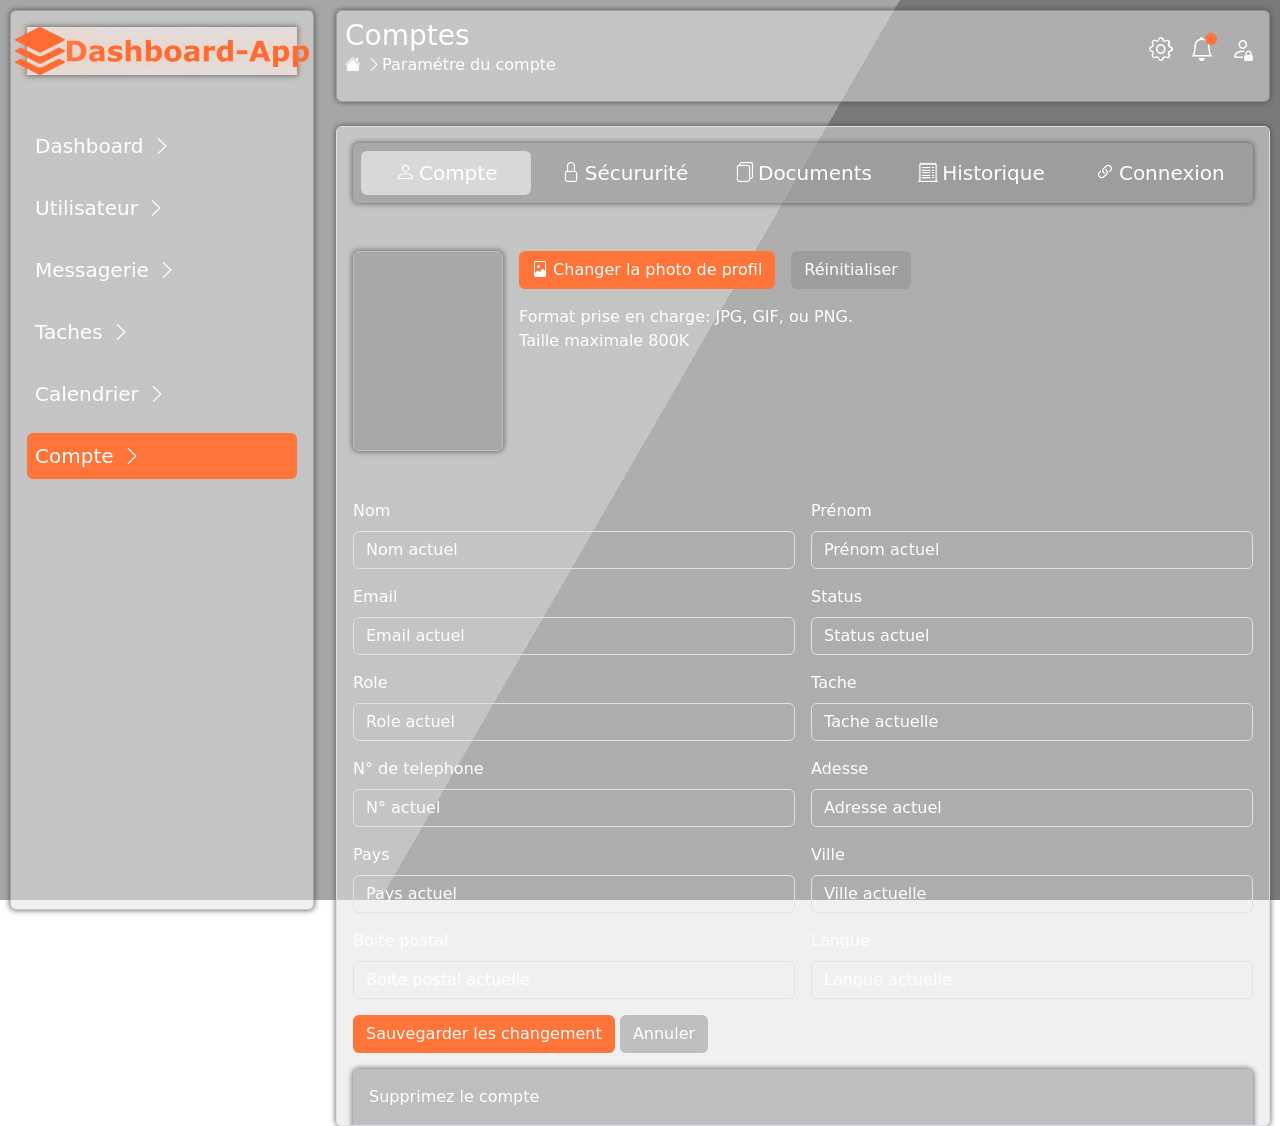
==== Comptes.html @ d842d10e "Mon prémier commit" ====
<!doctype html>
<html lang="en">

<head>
    <meta charset="utf-8">
    <meta name="viewport" content="width=device-width, initial-scale=1">
    <title>Compte</title>
    <link href="https://cdn.jsdelivr.net/npm/bootstrap@5.3.8/dist/css/bootstrap.min.css" rel="stylesheet"
        integrity="sha384-sRIl4kxILFvY47J16cr9ZwB07vP4J8+LH7qKQnuqkuIAvNWLzeN8tE5YBujZqJLB" crossorigin="anonymous">
    <link rel="stylesheet" href="https://cdn.jsdelivr.net/npm/bootstrap-icons@1.13.1/font/bootstrap-icons.min.css">
    <link rel="stylesheet" href="Style2.css">
</head>

<body>

    <div class="bg"></div>
    <div class="bg bg2"></div>
    <div class="bg bg3"></div>

    <aside class="card SidBar d-flex position-fixed aside_Compte "
        style="width: 19rem; height: 100vh; margin-left: 10px;">

        <div class="card-body">
            <div class="d-flex justify-content-center align-items-center gap-2 mb-3 fs-5 Dasboard-App">
                <img src="Image&Icone_Dasboard/Logo.png" alt="">
            </div>

            <div class="mt-5 text-white d-flex flex-column gap-3">
                <article class="d-flex gap-2 fs-5 p-2 rounded navigation">
                    <a href="Dasboard.html" class="card-link nav-link">Dashboard</a>
                    <i class="bi bi-chevron-right"></i>
                </article>
                <article class="d-flex gap-2 fs-5 p-2 rounded navigation">
                    <a href="Utilisateurs.html" class="card-link nav-link">Utilisateur</a>
                    <i class="bi bi-chevron-right"></i>
                </article>
                <article class="d-flex gap-2 fs-5 p-2 rounded navigation">
                    <a href="Messagerie.html" class="card-link nav-link">Messagerie</a>
                    <i class="bi bi-chevron-right"></i>
                </article>
                <article class="d-flex gap-2 fs-5 p-2 rounded navigation">
                    <a href="Taches.html" class="card-link nav-link">Taches</a>
                    <i class="bi bi-chevron-right"></i>
                </article>
                <article class="d-flex gap-2 fs-5 p-2 rounded navigation">
                    <a href="#" class="card-link nav-link">Calendrier</a>
                    <i class="bi bi-chevron-right"></i>
                </article>
                <article class="d-flex gap-2 fs-5 p-2 rounded navigation navigation_active">
                    <a href="Comptes.html" class="card-link nav-link">Compte</a>
                    <i class="bi bi-chevron-right"></i>
                </article>

            </div>

        </div>
    </aside>

    <nav class="card p-2 d-flex flex-row justify-content-between align-items-center text-white sticky-top compte_navig">

        <div class="">
            <h3 class="m-0">Comptes </h3>
            <p><i class="bi bi-house-fill"></i> <i class="bi bi-chevron-right"></i>Paramétre du compte</p>
        </div>

        <div>
            <button class="border-0 text-white fs-4" style="background-color: transparent;">
                <a class="nav-link" href="#"><i class="bi bi-gear"></i></a>
            </button>
            <button class="border-0 text-white fs-4" style="background-color: transparent;">
                <a class="nav-link" href="#"><i class="bi bi-bell"></i></a>
                <article class="Message"></article>
            </button>
            <button class="border-0 text-white fs-4" style="background-color: transparent;">
                <a class="nav-link" href="index.html"><i class="bi bi-person-lock"></i></a>
            </button>
        </div>

    </nav>




    <main class="mt-4 p-3 rounded border compte_navig card_scrolling sticky-top">


        <div class="card border-0 bg-transparent d-flex flex-row gap-2 p-2 mb-5 carte_Niger  compte_navig">
            <button class="btn d-flex align-items-center justify-content-center text-white w-100 btn_Messagenav">
                <a class="nav-link d-flex align-items-center gap-1" href="#"> <i class="bi bi-person fs-5"></i>
                    <p class="m-0 fs-5">Compte</p>
                </a>
            </button>
            <button class="btn d-flex align-items-center justify-content-center text-white w-100 btn_Messagenav1">
                <a class="nav-link d-flex align-items-center gap-1" href="#"> <i class="bi bi-lock fs-5"></i>
                    <p class="m-0 fs-5">Sécururité</p>
                </a>
            </button>
            <button class="btn d-flex align-items-center justify-content-center text-white w-100 btn_Messagenav1">
                <a class="nav-link d-flex align-items-center gap-1" href="#"> <i class="bi bi-files fs-5"></i>
                    <p class="m-0 fs-5">Documents</p>
                </a>
            </button>
            <button class="btn d-flex align-items-center justify-content-center text-white w-100 btn_Messagenav1">
                <a class="nav-link d-flex align-items-center gap-1" href="#"> <i class="bi bi-receipt-cutoff fs-5"></i>
                    <p class="m-0 fs-5">Historique</p>
                </a>
            </button>
            <button class="btn d-flex align-items-center justify-content-center text-white w-100 btn_Messagenav1">
                <a class="nav-link d-flex align-items-center gap-1" href="#"> <i class="bi bi-link-45deg fs-5"></i>
                    <p class="m-0 fs-5">Connexion</p>
                </a>
            </button>
        </div>


        <div>

            <section class="d-flex gap-3">
                <input class="border-0 rounded carte_Niger" type="image" src="" alt="" style="height: 200px; width: 150px;">
                <div class="text-white">
                    <article class="d-flex gap-3 mb-3">
                        <button class="btn text-white btn-Utilisateur "><i class="bi bi-file-image"></i> Changer la
                            photo de
                            profil</button>
                        <button class="btn text-white Table_Ranger">Réinitialiser</button>
                    </article>
                    <p>Format prise en charge: JPG, GIF, ou PNG. <br> Taille maximale 800K </p>
                </div>
            </section>


            <form class="text-white mt-5" action="">
                <div class="d-flex flex-row gap-3 mb-3">
                    <div class="w-100">
                        <label for="validationDefault01" class="form-label">Nom</label>
                        <input type="text" class="form-control bg-transparent boder" id="validationDefault01" value=""
                            required placeholder="Nom actuel">
                    </div>
                    <div class="w-100">
                        <label for="validationDefault02" class="form-label">Prénom</label>
                        <input type="text" class="form-control bg-transparent boder" id="validationDefault02" value=""
                            required placeholder="Prénom actuel">
                    </div>
                </div>
                <div class="d-flex flex-row gap-3 mb-3">
                    <div class="w-100">
                        <label for="validationDefault01" class="form-label">Email</label>
                        <input type="email" class="form-control bg-transparent boder" id="validationDefault01" value=""
                            required placeholder="Email actuel">
                    </div>
                    <div class="w-100">
                        <label for="validationDefault02" class="form-label">Status</label>
                        <input type="text" class="form-control bg-transparent boder" id="validationDefault02" value=""
                            required placeholder="Status actuel">
                    </div>
                </div>
                <div class="d-flex flex-row gap-3 mb-3">
                    <div class="w-100">
                        <label for="validationDefault01" class="form-label">Role</label>
                        <input type="text" class="form-control bg-transparent boder" id="validationDefault01" value=""
                            required placeholder="Role actuel">
                    </div>
                    <div class="w-100">
                        <label for="validationDefault02" class="form-label">Tache</label>
                        <input type="text" class="form-control bg-transparent boder" id="validationDefault02" value=""
                            required placeholder="Tache actuelle">
                    </div>
                </div>
                <div class="d-flex flex-row gap-3 mb-3">
                    <div class="w-100">
                        <label for="validationDefault01" class="form-label">N° de telephone</label>
                        <input type="tel" class="form-control bg-transparent boder" id="validationDefault01" value=""
                            required placeholder="N° actuel">
                    </div>
                    <div class="w-100">
                        <label for="validationDefault02" class="form-label">Adesse</label>
                        <input type="text" class="form-control bg-transparent boder" id="validationDefault02" value=""
                            required placeholder="Adresse actuel">
                    </div>
                </div>
                <div class="d-flex flex-row gap-3 mb-3">
                    <div class="w-100">
                        <label for="validationDefault01" class="form-label">Pays</label>
                        <input type="text" class="form-control bg-transparent boder" id="validationDefault01" value=""
                            required placeholder="Pays actuel">
                    </div>
                    <div class="w-100">
                        <label for="validationDefault02" class="form-label">Ville</label>
                        <input type="text" class="form-control bg-transparent boder" id="validationDefault02" value=""
                            required placeholder="Ville actuelle">
                    </div>
                </div>
                <div class="d-flex flex-row gap-3 mb-3">
                    <div class="w-100">
                        <label for="validationDefault01" class="form-label">Boite postal</label>
                        <input type="text" class="form-control bg-transparent boder" id="validationDefault01" value=""
                            required placeholder="Boite postal actuelle">
                    </div>
                    <div class="w-100">
                        <label for="validationDefault02" class="form-label">Langue</label>
                        <input type="text" class="form-control bg-transparent boder" id="validationDefault02" value=""
                            required placeholder="Langue actuelle">
                    </div>
                </div>

                <button class="btn text-white btn-Utilisateur">Sauvegarder les changement</button>
                <button class="btn text-white Table_Ranger">Annuler</button>
            </form>

        </div>


        <div class="text-white border-1 rounded p-3 mt-3 carte_Niger compte_navig">
            <p>Supprimez le compte</p>
            <div class="card bg-transparent p-2 px-5 Prevention">
                <h5>Etes vous sur de vouloir supprimer ce compte ?</h5>
                <p>Une fois que vous aurez supprimer ce compte vous ne pourrez plus le récupérer</p>
            </div>
            <div class="mt-2">
                <input type="checkbox" name="" id="flexCheckDefault">
                <label for="flexCheckDefault">Je confirme la suppression du compte</label>
            </div>
        </div>

    </main>




    <script src="https://cdn.jsdelivr.net/npm/bootstrap@5.3.8/dist/js/bootstrap.bundle.min.js"
        integrity="sha384-FKyoEForCGlyvwx9Hj09JcYn3nv7wiPVlz7YYwJrWVcXK/BmnVDxM+D2scQbITxI"
        crossorigin="anonymous"></script>
</body>

</html>
---- Style2.css ----
/* -------------------------Partie_Dashboard------------------------- */

html {
  height: 100%;
}

body {
  margin: 0;
}

.bg {
  animation: slide 4s ease-in-out infinite alternate;
  background-image: linear-gradient(-60deg, lab(43.6% 0 -0.01) 50%, rgb(154, 155, 156) 50%);
  bottom: 0;
  left: -50%;
  opacity: .5;
  position: fixed;
  right: -50%;
  top: 0;
  z-index: -1;
}

.bg2 {
  animation-direction: alternate-reverse;
  animation-duration: 5s;
}

.bg3 {
  animation-duration: 5s;
}

.content {
  border-radius: .25em;
  box-sizing: border-box;
  left: 50%;
  padding: 10vmin;
  position: fixed;
  top: 50%;
  transform: translate(-50%, -50%);
}

h1 {
  font-family: monospace;
}

@keyframes slide {
  0% {
    transform: translateX(-25%);
  }

  100% {
    transform: translateX(25%);
  }
}

.SidBar {
  background-color: rgb(225, 225, 225, 0.5);
  box-shadow: 0px 0px 5px 1px rgba(84, 79, 79, 0.75);
  top: 10px;
}

.Dasboard-App {
  color: #FE7439;
  box-shadow: 0px 0px 5px 1px rgba(84, 79, 79, 0.75);
  background-color: rgba(255, 255, 255, 0.5);
}
.navigation_active{
  background-color: #FE7439;
}
.navigation:hover {
  background-color: #FE7439;
  cursor: pointer;
  transition: 0.8s ease-in-out;
}

nav,
main {
  box-shadow: 0px 0px 5px 1px rgba(84, 79, 79, 0.75) !important;
  background-color: rgb(225, 225, 225, 0.5) !important;
  margin-left: 21rem !important;
  margin-right: 10px;
  margin-top: 10px;
}

.Message {
  height: 12px;
  width: 12px;
  background-color: #FE7439;
  border-radius: 50%;
  position: relative;
  top: -35px;
  left: 15px;
}

.carte_Niger {
  background-color: rgba(143, 142, 142, 0.5) !important;
  box-shadow: 0px 0px 5px 1px rgba(84, 79, 79, 0.75) !important;
}

.Graphique {
  height: 120px;
  width: 120px;
}

.Indicateur,
.Indicateur1,
.Indicateur3 {
  height: 20px;
  width: 20px;
  background-color: aliceblue;
}

.Indicateur1 {
  background-color: #FE7439;
}

.Indicateur3 {
  background-color: #963004;
}
.divColor, .divColor2, .divColor3{
  height: 15px;
  width: 50px;
  background-color: #FE7439;
}
.divColor2{
  background-color: #963004 !important;
}
.divColor3{
  background-color: aliceblue !important;
}
.Lorem_noti {
  box-shadow: 0px 1px 6px 6px rgba(172, 161, 161, 0.75);
  background-color: rgb(189, 189, 187);
}

.JD {
  height: 40px;
  width: 40px;
  background-color: rgb(219, 221, 222);
  color: #FE7439;
}
.card_scrolling {
  height: 911px;
  overflow-y: auto;
}
@media (max-width: 1440px) {
  .card_scrolling{
    height: 1000px !important;
  }
}
@media (max-width: 1024px) {
  .card_scrolling{
    height: 1000px !important;
  }
}
@media (max-width: 1024px) {
  .Dasboard_contenaire {
    display: flex !important;
    flex-direction: column !important;
  }
}

/* ---------------_____Css Pour utilisateurs______-------------------- */
.btn-Expoter {
  background-color: #828282 !important;
}

.btn-Utilisateur {
  background-color: #FE7439;
}

.input-Recherche::placeholder {
  color: white !important;
}

.input-Recherche {
  outline: none;
}

tr,
th,
td {
  background-color: transparent !important;
  color: white !important;
}

.Table_Ranger {
  background-color: rgba(143, 142, 142, 0.5) !important;
}

table {
  border-collapse: separate !important;
  border-spacing: 0 10px !important;
  /* 0 = horizontal, 10px = vertical entre les tr */
}

/* ______________----------------Css pour la messagerie-----------------___________________ */

.btn_Messagenav,
.btn_Messagenav1:hover {
  background-color: rgba(255, 255, 255, 0.547) !important;
  transition: 0.5s ease-in-out;
  opacity: 1;
}
@media (max-width: 1024px) {
  .Messagerie_main, .Nav_Messagerie{
    width: 100% !important;
  }
}
@media (max-width: 1024px) {
  .aside_Compte,.asside_messagerie{
    height: 100% !important;
  }
}
/* _____________---------------Css pour Compte---------------_______________ */
.Compte_nav {
  margin-left: 21rem;
  margin-right: 10px;
  top: 10px;
}

input::placeholder {
  color: white !important;
}

.Prevention {
  background-color: #d2b4a6 !important;
  color: #FE7439;
}
@media (max-width: 1024px) {
  .compte_navig{
    width: 100% !important;
  }
}
/* __________________________----------------Css pour les taches-----------------___________________________ */
.Statut_tache {
  transition: 0.5s ease-in-out;
  opacity: 1;
  background: #F16B38;
  background: linear-gradient(180deg, rgba(241, 107, 56, 1) 16%, rgba(237, 176, 164, 0) 100%);
}
.JD1, .JD2, .JD3, .JD4 {
  height: 35px;
  width: 35px;
  background-color: rgb(184, 187, 189);
  color: #FE7439;
}
.JD1{
  position: relative;
  left: 12px;
}
.JD1{
  background-color: #e6e6e6b8 !important;
}
.JD2{
  background-color: #e6e6e6b8 !important;
}
.JD3{
  position: relative;
  right: 13px;
  background-color: #e6e6e6b8 !important;
}
.JD4{
  position: relative;
  right: 29px;
  background-color: #e6e6e6b8 !important;
}

@media (max-width: 1024px) {
  .aside_Tache{
    width: 18rem;
  }
}
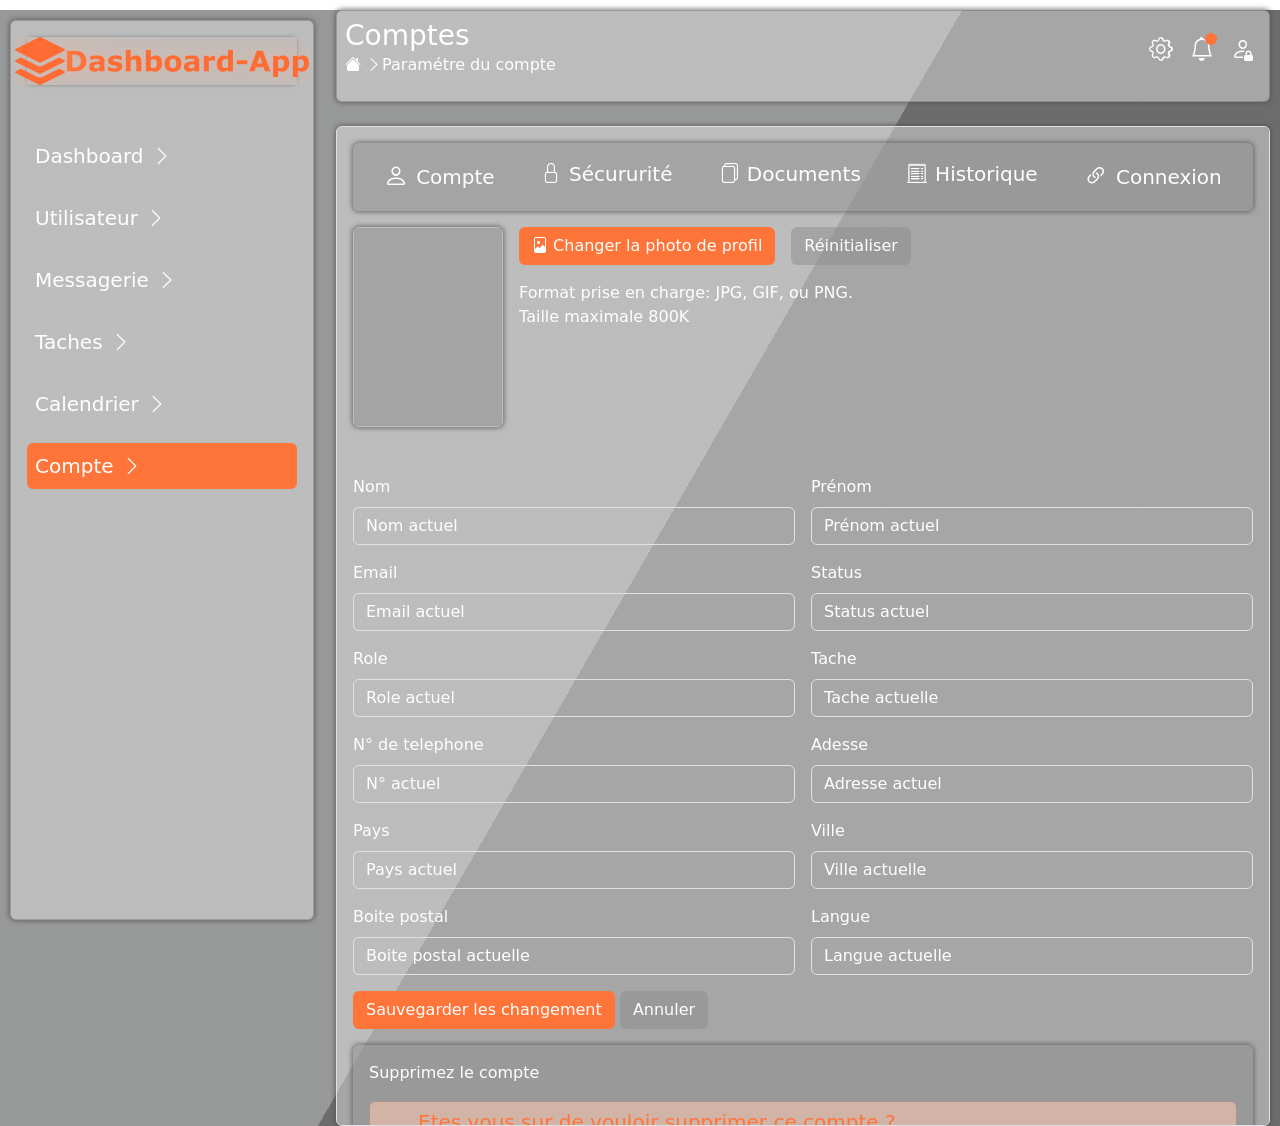
==== commit 7589f52a: "Correction Daouda" ====
--- a/Comptes.html
+++ b/Comptes.html
@@ -17,11 +17,12 @@
     <div class="bg bg2"></div>
     <div class="bg bg3"></div>
 
-    <aside class="card SidBar d-flex position-fixed aside_Compte "
+    <aside class="card SidBar d-flex position-fixed aside_Compte"
         style="width: 19rem; height: 100vh; margin-left: 10px;">
 
         <div class="card-body">
-            <div class="d-flex justify-content-center align-items-center gap-2 mb-3 fs-5 Dasboard-App">
+            <div class="d-flex justify-content-center align-items-center gap-2 mb-3 fs-5"
+                style="box-shadow: 0px 0px 5px -2px rgba(0,0,0,0.73);">
                 <img src="Image&Icone_Dasboard/Logo.png" alt="">
             </div>
 
@@ -84,142 +85,196 @@
     <main class="mt-4 p-3 rounded border compte_navig card_scrolling sticky-top">
 
 
-        <div class="card border-0 bg-transparent d-flex flex-row gap-2 p-2 mb-5 carte_Niger  compte_navig">
-            <button class="btn d-flex align-items-center justify-content-center text-white w-100 btn_Messagenav">
-                <a class="nav-link d-flex align-items-center gap-1" href="#"> <i class="bi bi-person fs-5"></i>
-                    <p class="m-0 fs-5">Compte</p>
-                </a>
-            </button>
-            <button class="btn d-flex align-items-center justify-content-center text-white w-100 btn_Messagenav1">
-                <a class="nav-link d-flex align-items-center gap-1" href="#"> <i class="bi bi-lock fs-5"></i>
-                    <p class="m-0 fs-5">Sécururité</p>
-                </a>
-            </button>
-            <button class="btn d-flex align-items-center justify-content-center text-white w-100 btn_Messagenav1">
-                <a class="nav-link d-flex align-items-center gap-1" href="#"> <i class="bi bi-files fs-5"></i>
-                    <p class="m-0 fs-5">Documents</p>
-                </a>
-            </button>
-            <button class="btn d-flex align-items-center justify-content-center text-white w-100 btn_Messagenav1">
-                <a class="nav-link d-flex align-items-center gap-1" href="#"> <i class="bi bi-receipt-cutoff fs-5"></i>
-                    <p class="m-0 fs-5">Historique</p>
-                </a>
-            </button>
-            <button class="btn d-flex align-items-center justify-content-center text-white w-100 btn_Messagenav1">
-                <a class="nav-link d-flex align-items-center gap-1" href="#"> <i class="bi bi-link-45deg fs-5"></i>
-                    <p class="m-0 fs-5">Connexion</p>
-                </a>
-            </button>
-        </div>
-
-
-        <div>
-
-            <section class="d-flex gap-3">
-                <input class="border-0 rounded carte_Niger" type="image" src="" alt="" style="height: 200px; width: 150px;">
-                <div class="text-white">
-                    <article class="d-flex gap-3 mb-3">
-                        <button class="btn text-white btn-Utilisateur "><i class="bi bi-file-image"></i> Changer la
-                            photo de
-                            profil</button>
-                        <button class="btn text-white Table_Ranger">Réinitialiser</button>
-                    </article>
-                    <p>Format prise en charge: JPG, GIF, ou PNG. <br> Taille maximale 800K </p>
+
+
+        <div class="carte_Niger rounded">
+
+            <ul class="nav nav-pills">
+
+                <div class="d-flex justify-content-around p-2 w-100">
+                    <li class="nav-item">
+                        <button
+                            class="nav-link active d-flex gap-2 align-items-center justify-content-center bg-transparent text-white w-100"
+                            data-bs-toggle="tab" data-bs-target="#Compte">
+                            <i class="bi bi-person fs-4"></i>
+                            <p class="m-0 fs-5">Compte</p>
+                        </button>
+                    </li>
+
+                    <li class="nav-item">
+                        <button
+                            class="nav-link d-flex gap-2 align-items-center justify-content-center bg-transparent text-white w-100"
+                            data-bs-toggle="tab" data-bs-target="#Securite">
+                            <i class="bi bi-lock fs-5"></i>
+                            <p class="m-0 fs-5">Sécururité</p>
+                        </button>
+                    </li>
+
+                    <li class="nav-item">
+                        <button
+                            class="nav-link d-flex gap-2 align-items-center justify-content-center bg-transparent text-white w-100"
+                            data-bs-toggle="tab" data-bs-target="#Document">
+                            <i class="bi bi-files fs-5"></i>
+                            <p class="m-0 fs-5">Documents</p>
+                        </button>
+                    </li>
+
+                    <li class="nav-item">
+                        <button
+                            class="nav-link d-flex gap-2 align-items-center justify-content-center bg-transparent text-white w-100"
+                            data-bs-toggle="tab" data-bs-target="#Historique">
+                            <i class="bi bi-receipt-cutoff fs-5"></i>
+                            <p class="m-0 fs-5">Historique</p>
+                        </button>
+                    </li>
+
+                    <li class="nav-item">
+                        <button
+                            class="nav-link d-flex gap-2 align-items-center justify-content-center bg-transparent text-white w-100"
+                            data-bs-toggle="tab" data-bs-target="#connexion">
+                            <i class="bi bi-link-45deg fs-4"></i>
+                            <p class="m-0 fs-5">Connexion</p>
+                        </button>
+                    </li>
                 </div>
-            </section>
-
-
-            <form class="text-white mt-5" action="">
-                <div class="d-flex flex-row gap-3 mb-3">
-                    <div class="w-100">
-                        <label for="validationDefault01" class="form-label">Nom</label>
-                        <input type="text" class="form-control bg-transparent boder" id="validationDefault01" value=""
-                            required placeholder="Nom actuel">
+
+            </ul>
+
+        </div>
+
+        <div class="tab-content mt-3">
+
+            <div class="tab-pane fade show active" id="Compte">
+
+                <div class="mt-3">
+
+                    <section class="d-flex gap-3">
+                        <input class="border-0 rounded carte_Niger" type="image" src="" alt=""
+                            style="height: 200px; width: 150px;">
+                        <div class="text-white">
+                            <article class="d-flex gap-3 mb-3">
+                                <button class="btn text-white btn-Utilisateur "><i class="bi bi-file-image"></i> Changer
+                                    la
+                                    photo de
+                                    profil</button>
+                                <button class="btn text-white Table_Ranger">Réinitialiser</button>
+                            </article>
+                            <p>Format prise en charge: JPG, GIF, ou PNG. <br> Taille maximale 800K </p>
+                        </div>
+                    </section>
+
+
+                    <form class="text-white mt-5" action="">
+                        <div class="d-flex flex-row gap-3 mb-3">
+                            <div class="w-100">
+                                <label for="validationDefault01" class="form-label">Nom</label>
+                                <input type="text" class="form-control bg-transparent boder" id="validationDefault01"
+                                    value="" required placeholder="Nom actuel">
+                            </div>
+                            <div class="w-100">
+                                <label for="validationDefault02" class="form-label">Prénom</label>
+                                <input type="text" class="form-control bg-transparent boder" id="validationDefault02"
+                                    value="" required placeholder="Prénom actuel">
+                            </div>
+                        </div>
+                        <div class="d-flex flex-row gap-3 mb-3">
+                            <div class="w-100">
+                                <label for="validationDefault01" class="form-label">Email</label>
+                                <input type="email" class="form-control bg-transparent boder" id="validationDefault01"
+                                    value="" required placeholder="Email actuel">
+                            </div>
+                            <div class="w-100">
+                                <label for="validationDefault02" class="form-label">Status</label>
+                                <input type="text" class="form-control bg-transparent boder" id="validationDefault02"
+                                    value="" required placeholder="Status actuel">
+                            </div>
+                        </div>
+                        <div class="d-flex flex-row gap-3 mb-3">
+                            <div class="w-100">
+                                <label for="validationDefault01" class="form-label">Role</label>
+                                <input type="text" class="form-control bg-transparent boder" id="validationDefault01"
+                                    value="" required placeholder="Role actuel">
+                            </div>
+                            <div class="w-100">
+                                <label for="validationDefault02" class="form-label">Tache</label>
+                                <input type="text" class="form-control bg-transparent boder" id="validationDefault02"
+                                    value="" required placeholder="Tache actuelle">
+                            </div>
+                        </div>
+                        <div class="d-flex flex-row gap-3 mb-3">
+                            <div class="w-100">
+                                <label for="validationDefault01" class="form-label">N° de telephone</label>
+                                <input type="tel" class="form-control bg-transparent boder" id="validationDefault01"
+                                    value="" required placeholder="N° actuel">
+                            </div>
+                            <div class="w-100">
+                                <label for="validationDefault02" class="form-label">Adesse</label>
+                                <input type="text" class="form-control bg-transparent boder" id="validationDefault02"
+                                    value="" required placeholder="Adresse actuel">
+                            </div>
+                        </div>
+                        <div class="d-flex flex-row gap-3 mb-3">
+                            <div class="w-100">
+                                <label for="validationDefault01" class="form-label">Pays</label>
+                                <input type="text" class="form-control bg-transparent boder" id="validationDefault01"
+                                    value="" required placeholder="Pays actuel">
+                            </div>
+                            <div class="w-100">
+                                <label for="validationDefault02" class="form-label">Ville</label>
+                                <input type="text" class="form-control bg-transparent boder" id="validationDefault02"
+                                    value="" required placeholder="Ville actuelle">
+                            </div>
+                        </div>
+                        <div class="d-flex flex-row gap-3 mb-3">
+                            <div class="w-100">
+                                <label for="validationDefault01" class="form-label">Boite postal</label>
+                                <input type="text" class="form-control bg-transparent boder" id="validationDefault01"
+                                    value="" required placeholder="Boite postal actuelle">
+                            </div>
+                            <div class="w-100">
+                                <label for="validationDefault02" class="form-label">Langue</label>
+                                <input type="text" class="form-control bg-transparent boder" id="validationDefault02"
+                                    value="" required placeholder="Langue actuelle">
+                            </div>
+                        </div>
+
+                        <button class="btn text-white btn-Utilisateur">Sauvegarder les changement</button>
+                        <button class="btn text-white Table_Ranger">Annuler</button>
+                    </form>
+
+                </div>
+
+
+                <div class="text-white border-1 rounded p-3 mt-3 carte_Niger compte_navig">
+                    <p>Supprimez le compte</p>
+                    <div class="card bg-transparent p-2 px-5 Prevention">
+                        <h5>Etes vous sur de vouloir supprimer ce compte ?</h5>
+                        <p>Une fois que vous aurez supprimer ce compte vous ne pourrez plus le récupérer</p>
                     </div>
-                    <div class="w-100">
-                        <label for="validationDefault02" class="form-label">Prénom</label>
-                        <input type="text" class="form-control bg-transparent boder" id="validationDefault02" value=""
-                            required placeholder="Prénom actuel">
+                    <div class="mt-2">
+                        <input type="checkbox" name="" id="flexCheckDefault">
+                        <label for="flexCheckDefault">Je confirme la suppression du compte</label>
                     </div>
                 </div>
-                <div class="d-flex flex-row gap-3 mb-3">
-                    <div class="w-100">
-                        <label for="validationDefault01" class="form-label">Email</label>
-                        <input type="email" class="form-control bg-transparent boder" id="validationDefault01" value=""
-                            required placeholder="Email actuel">
-                    </div>
-                    <div class="w-100">
-                        <label for="validationDefault02" class="form-label">Status</label>
-                        <input type="text" class="form-control bg-transparent boder" id="validationDefault02" value=""
-                            required placeholder="Status actuel">
-                    </div>
-                </div>
-                <div class="d-flex flex-row gap-3 mb-3">
-                    <div class="w-100">
-                        <label for="validationDefault01" class="form-label">Role</label>
-                        <input type="text" class="form-control bg-transparent boder" id="validationDefault01" value=""
-                            required placeholder="Role actuel">
-                    </div>
-                    <div class="w-100">
-                        <label for="validationDefault02" class="form-label">Tache</label>
-                        <input type="text" class="form-control bg-transparent boder" id="validationDefault02" value=""
-                            required placeholder="Tache actuelle">
-                    </div>
-                </div>
-                <div class="d-flex flex-row gap-3 mb-3">
-                    <div class="w-100">
-                        <label for="validationDefault01" class="form-label">N° de telephone</label>
-                        <input type="tel" class="form-control bg-transparent boder" id="validationDefault01" value=""
-                            required placeholder="N° actuel">
-                    </div>
-                    <div class="w-100">
-                        <label for="validationDefault02" class="form-label">Adesse</label>
-                        <input type="text" class="form-control bg-transparent boder" id="validationDefault02" value=""
-                            required placeholder="Adresse actuel">
-                    </div>
-                </div>
-                <div class="d-flex flex-row gap-3 mb-3">
-                    <div class="w-100">
-                        <label for="validationDefault01" class="form-label">Pays</label>
-                        <input type="text" class="form-control bg-transparent boder" id="validationDefault01" value=""
-                            required placeholder="Pays actuel">
-                    </div>
-                    <div class="w-100">
-                        <label for="validationDefault02" class="form-label">Ville</label>
-                        <input type="text" class="form-control bg-transparent boder" id="validationDefault02" value=""
-                            required placeholder="Ville actuelle">
-                    </div>
-                </div>
-                <div class="d-flex flex-row gap-3 mb-3">
-                    <div class="w-100">
-                        <label for="validationDefault01" class="form-label">Boite postal</label>
-                        <input type="text" class="form-control bg-transparent boder" id="validationDefault01" value=""
-                            required placeholder="Boite postal actuelle">
-                    </div>
-                    <div class="w-100">
-                        <label for="validationDefault02" class="form-label">Langue</label>
-                        <input type="text" class="form-control bg-transparent boder" id="validationDefault02" value=""
-                            required placeholder="Langue actuelle">
-                    </div>
-                </div>
-
-                <button class="btn text-white btn-Utilisateur">Sauvegarder les changement</button>
-                <button class="btn text-white Table_Ranger">Annuler</button>
-            </form>
-
-        </div>
-
-
-        <div class="text-white border-1 rounded p-3 mt-3 carte_Niger compte_navig">
-            <p>Supprimez le compte</p>
-            <div class="card bg-transparent p-2 px-5 Prevention">
-                <h5>Etes vous sur de vouloir supprimer ce compte ?</h5>
-                <p>Une fois que vous aurez supprimer ce compte vous ne pourrez plus le récupérer</p>
-            </div>
-            <div class="mt-2">
-                <input type="checkbox" name="" id="flexCheckDefault">
-                <label for="flexCheckDefault">Je confirme la suppression du compte</label>
-            </div>
+
+            </div>
+
+            <div class="tab-pane fade" id="Securite">
+                Securite 2
+            </div>
+
+            <div class="tab-pane fade" id="Document">
+                Document 3
+            </div>
+
+            <div class="tab-pane fade" id="Historique">
+                Historique 3
+            </div>
+
+            <div class="tab-pane fade" id="Connexion">
+                Connexion 3
+            </div>
+
         </div>
 
     </main>
--- a/Style2.css
+++ b/Style2.css
@@ -1,4 +1,7 @@
 /* -------------------------Partie_Dashboard------------------------- */
+body{
+  backdrop-filter: blur(5px);
+}
 
 html {
   height: 100%;
@@ -9,8 +12,8 @@
 }
 
 .bg {
-  animation: slide 4s ease-in-out infinite alternate;
-  background-image: linear-gradient(-60deg, lab(43.6% 0 -0.01) 50%, rgb(154, 155, 156) 50%);
+  animation: slide 8s ease-in-out infinite alternate;
+  background-image: linear-gradient(-60deg, lab(37.5% 0.4 0.14) 50%, rgb(138, 139, 139) 50%);
   bottom: 0;
   left: -50%;
   opacity: .5;
@@ -22,11 +25,11 @@
 
 .bg2 {
   animation-direction: alternate-reverse;
-  animation-duration: 5s;
+  animation-duration: 9s;
 }
 
 .bg3 {
-  animation-duration: 5s;
+  animation-duration: 10s;
 }
 
 .content {
@@ -57,6 +60,7 @@
   background-color: rgb(225, 225, 225, 0.5);
   box-shadow: 0px 0px 5px 1px rgba(84, 79, 79, 0.75);
   top: 10px;
+  /* backdrop-filter: blur(5px); */
 }
 
 .Dasboard-App {
@@ -64,9 +68,11 @@
   box-shadow: 0px 0px 5px 1px rgba(84, 79, 79, 0.75);
   background-color: rgba(255, 255, 255, 0.5);
 }
-.navigation_active{
-  background-color: #FE7439;
-}
+
+.navigation_active {
+  background-color: #FE7439;
+}
+
 .navigation:hover {
   background-color: #FE7439;
   cursor: pointer;
@@ -80,6 +86,8 @@
   margin-left: 21rem !important;
   margin-right: 10px;
   margin-top: 10px;
+  opacity: 2 !important;
+
 }
 
 .Message {
@@ -117,17 +125,23 @@
 .Indicateur3 {
   background-color: #963004;
 }
-.divColor, .divColor2, .divColor3{
+
+.divColor,
+.divColor2,
+.divColor3 {
   height: 15px;
   width: 50px;
   background-color: #FE7439;
 }
-.divColor2{
+
+.divColor2 {
   background-color: #963004 !important;
 }
-.divColor3{
+
+.divColor3 {
   background-color: aliceblue !important;
 }
+
 .Lorem_noti {
   box-shadow: 0px 1px 6px 6px rgba(172, 161, 161, 0.75);
   background-color: rgb(189, 189, 187);
@@ -139,20 +153,26 @@
   background-color: rgb(219, 221, 222);
   color: #FE7439;
 }
+
 .card_scrolling {
   height: 911px;
   overflow-y: auto;
-}
+  scrollbar-width: none;
+  -ms-overflow-style: none;
+}
+
 @media (max-width: 1440px) {
-  .card_scrolling{
+  .card_scrolling {
     height: 1000px !important;
   }
 }
-@media (max-width: 1024px) {
-  .card_scrolling{
+
+@media (max-width: 1024px) {
+  .card_scrolling {
     height: 1000px !important;
   }
 }
+
 @media (max-width: 1024px) {
   .Dasboard_contenaire {
     display: flex !important;
@@ -196,22 +216,49 @@
 
 /* ______________----------------Css pour la messagerie-----------------___________________ */
 
-.btn_Messagenav,
+/* .btn_Messagenav,
 .btn_Messagenav1:hover {
   background-color: rgba(255, 255, 255, 0.547) !important;
   transition: 0.5s ease-in-out;
   opacity: 1;
-}
-@media (max-width: 1024px) {
-  .Messagerie_main, .Nav_Messagerie{
+  background: radial-gradient(circle,rgba(238, 174, 202, 0) 0%, rgba(255, 255, 255, 1) 100%);
+  border-radius: 5px;
+} */
+
+.navbar_Messagerie {
+  margin-left: 0 !important;
+}
+
+@media (max-width: 1024px) {
+
+  .Messagerie_main,
+  .Nav_Messagerie {
     width: 100% !important;
   }
 }
-@media (max-width: 1024px) {
-  .aside_Compte,.asside_messagerie{
+
+@media (max-width: 1024px) {
+
+  .aside_Compte,
+  .asside_messagerie {
     height: 100% !important;
   }
 }
+.nav-tabs .nav-link.active{
+  background: radial-gradient(circle,rgba(238, 174, 202, 0) 0%, rgba(255, 255, 255, 1) 100%) !important;
+  background-color: rgba(238, 174, 202, 0) 0%, rgba(255, 255, 255, 1) 100% !important;
+  background-color: #828282 !important;
+  border-radius: 5px !important;
+  box-shadow: 0px 1px 7px -1px rgba(0,0,0,0.75);
+  border: none;
+}
+/* .nav-item{
+  background-color: rgb(189, 14, 14) !important;
+  transition: 0.5s ease-in-out;
+  opacity: 1 !important;
+  background: radial-gradient(circle,rgba(238, 174, 202, 0) 0%, rgba(255, 255, 255, 1) 100%) !important;
+  border-radius: 5px;
+} */
 /* _____________---------------Css pour Compte---------------_______________ */
 .Compte_nav {
   margin-left: 21rem;
@@ -227,11 +274,13 @@
   background-color: #d2b4a6 !important;
   color: #FE7439;
 }
-@media (max-width: 1024px) {
-  .compte_navig{
+
+@media (max-width: 1024px) {
+  .compte_navig {
     width: 100% !important;
   }
 }
+
 /* __________________________----------------Css pour les taches-----------------___________________________ */
 .Statut_tache {
   transition: 0.5s ease-in-out;
@@ -239,35 +288,44 @@
   background: #F16B38;
   background: linear-gradient(180deg, rgba(241, 107, 56, 1) 16%, rgba(237, 176, 164, 0) 100%);
 }
-.JD1, .JD2, .JD3, .JD4 {
+
+.JD1,
+.JD2,
+.JD3,
+.JD4 {
   height: 35px;
   width: 35px;
   background-color: rgb(184, 187, 189);
   color: #FE7439;
 }
-.JD1{
+
+.JD1 {
   position: relative;
   left: 12px;
 }
-.JD1{
+
+.JD1 {
   background-color: #e6e6e6b8 !important;
 }
-.JD2{
+
+.JD2 {
   background-color: #e6e6e6b8 !important;
 }
-.JD3{
+
+.JD3 {
   position: relative;
   right: 13px;
   background-color: #e6e6e6b8 !important;
 }
-.JD4{
+
+.JD4 {
   position: relative;
   right: 29px;
   background-color: #e6e6e6b8 !important;
 }
 
 @media (max-width: 1024px) {
-  .aside_Tache{
+  .aside_Tache {
     width: 18rem;
   }
 }
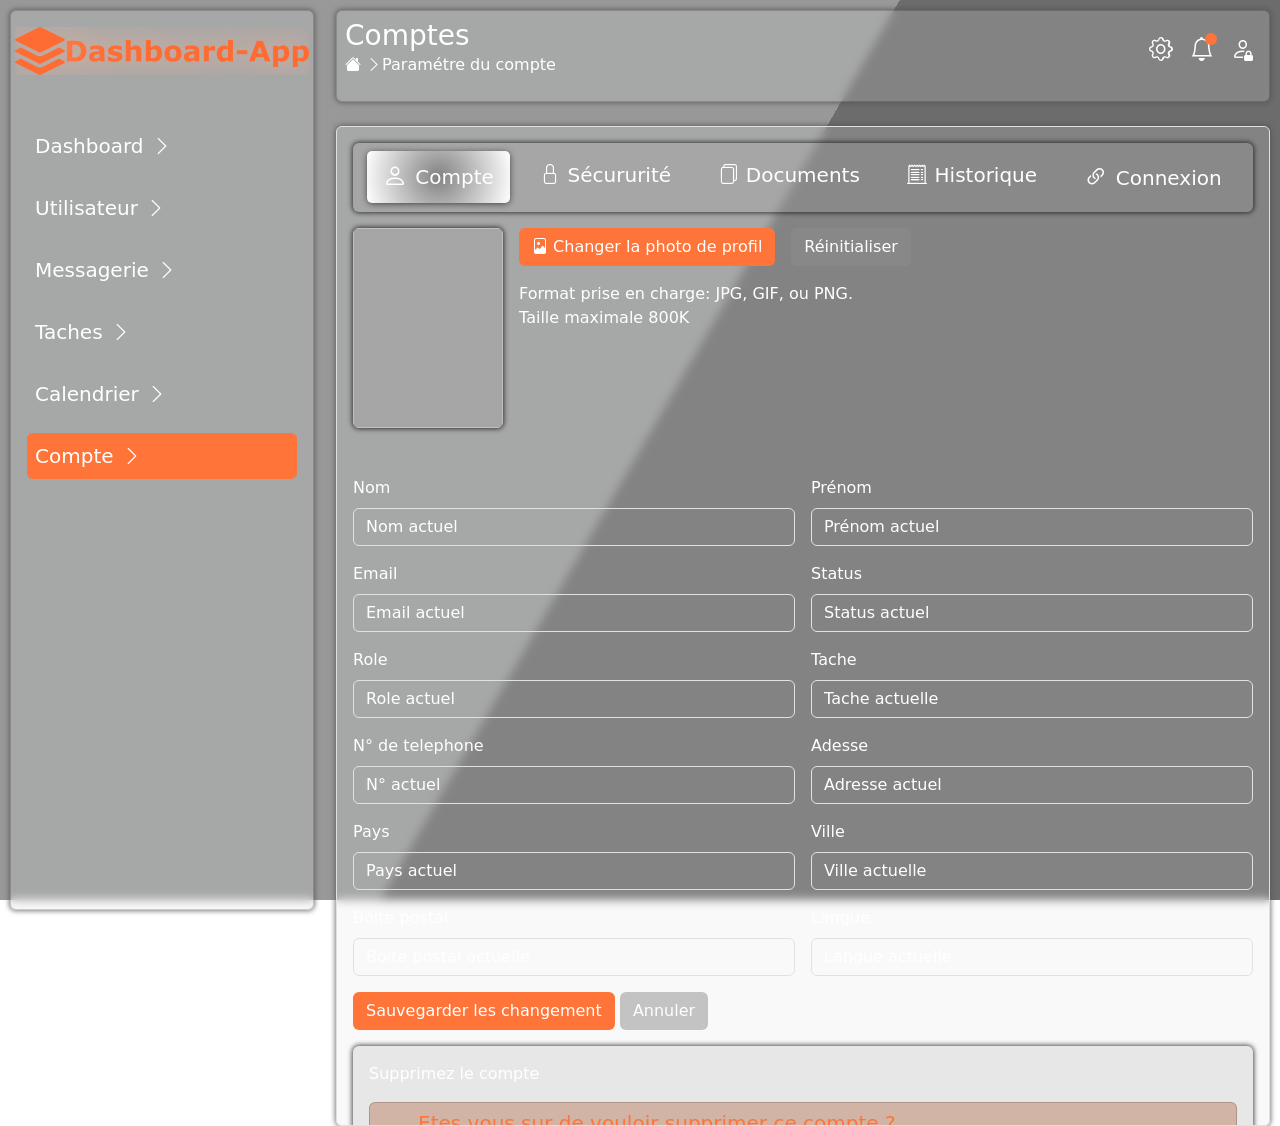
==== commit 1cf66179: "Correction N°2 Daouda" ====
--- a/Comptes.html
+++ b/Comptes.html
@@ -21,8 +21,7 @@
         style="width: 19rem; height: 100vh; margin-left: 10px;">
 
         <div class="card-body">
-            <div class="d-flex justify-content-center align-items-center gap-2 mb-3 fs-5"
-                style="box-shadow: 0px 0px 5px -2px rgba(0,0,0,0.73);">
+            <div class="d-flex justify-content-center align-items-center gap-2 mb-3 fs-5">
                 <img src="Image&Icone_Dasboard/Logo.png" alt="">
             </div>
 
@@ -80,16 +79,11 @@
     </nav>
 
 
-
-
     <main class="mt-4 p-3 rounded border compte_navig card_scrolling sticky-top">
 
-
-
-
         <div class="carte_Niger rounded">
 
-            <ul class="nav nav-pills">
+            <ul class="nav nav-tabs nav-pills border-0">
 
                 <div class="d-flex justify-content-around p-2 w-100">
                     <li class="nav-item">
--- a/Style2.css
+++ b/Style2.css
@@ -1,8 +1,4 @@
 /* -------------------------Partie_Dashboard------------------------- */
-body{
-  backdrop-filter: blur(5px);
-}
-
 html {
   height: 100%;
 }
@@ -57,16 +53,16 @@
 }
 
 .SidBar {
-  background-color: rgb(225, 225, 225, 0.5);
+  background-color: rgb(225, 225, 225, 0.2);
   box-shadow: 0px 0px 5px 1px rgba(84, 79, 79, 0.75);
   top: 10px;
-  /* backdrop-filter: blur(5px); */
+  backdrop-filter: blur(5px);
 }
 
 .Dasboard-App {
   color: #FE7439;
   box-shadow: 0px 0px 5px 1px rgba(84, 79, 79, 0.75);
-  background-color: rgba(255, 255, 255, 0.5);
+  background-color: rgba(255, 255, 255, 0.2);
 }
 
 .navigation_active {
@@ -82,12 +78,12 @@
 nav,
 main {
   box-shadow: 0px 0px 5px 1px rgba(84, 79, 79, 0.75) !important;
-  background-color: rgb(225, 225, 225, 0.5) !important;
+  background-color: rgb(225, 225, 225, 0.2) !important;
   margin-left: 21rem !important;
   margin-right: 10px;
   margin-top: 10px;
   opacity: 2 !important;
-
+  backdrop-filter: blur(5px);
 }
 
 .Message {
@@ -101,8 +97,8 @@
 }
 
 .carte_Niger {
-  background-color: rgba(143, 142, 142, 0.5) !important;
-  box-shadow: 0px 0px 5px 1px rgba(84, 79, 79, 0.75) !important;
+  background-color: rgba(163, 161, 161, 0.2) !important;
+  box-shadow: 0px 0px 5px 1px rgba(17, 17, 17, 0.75) !important;
 }
 
 .Graphique {
@@ -143,8 +139,8 @@
 }
 
 .Lorem_noti {
-  box-shadow: 0px 1px 6px 6px rgba(172, 161, 161, 0.75);
-  background-color: rgb(189, 189, 187);
+  box-shadow: 0px 1px 6px 6px rgba(140, 140, 140, 0.75);
+  background-color: rgb(181, 181, 180);
 }
 
 .JD {
